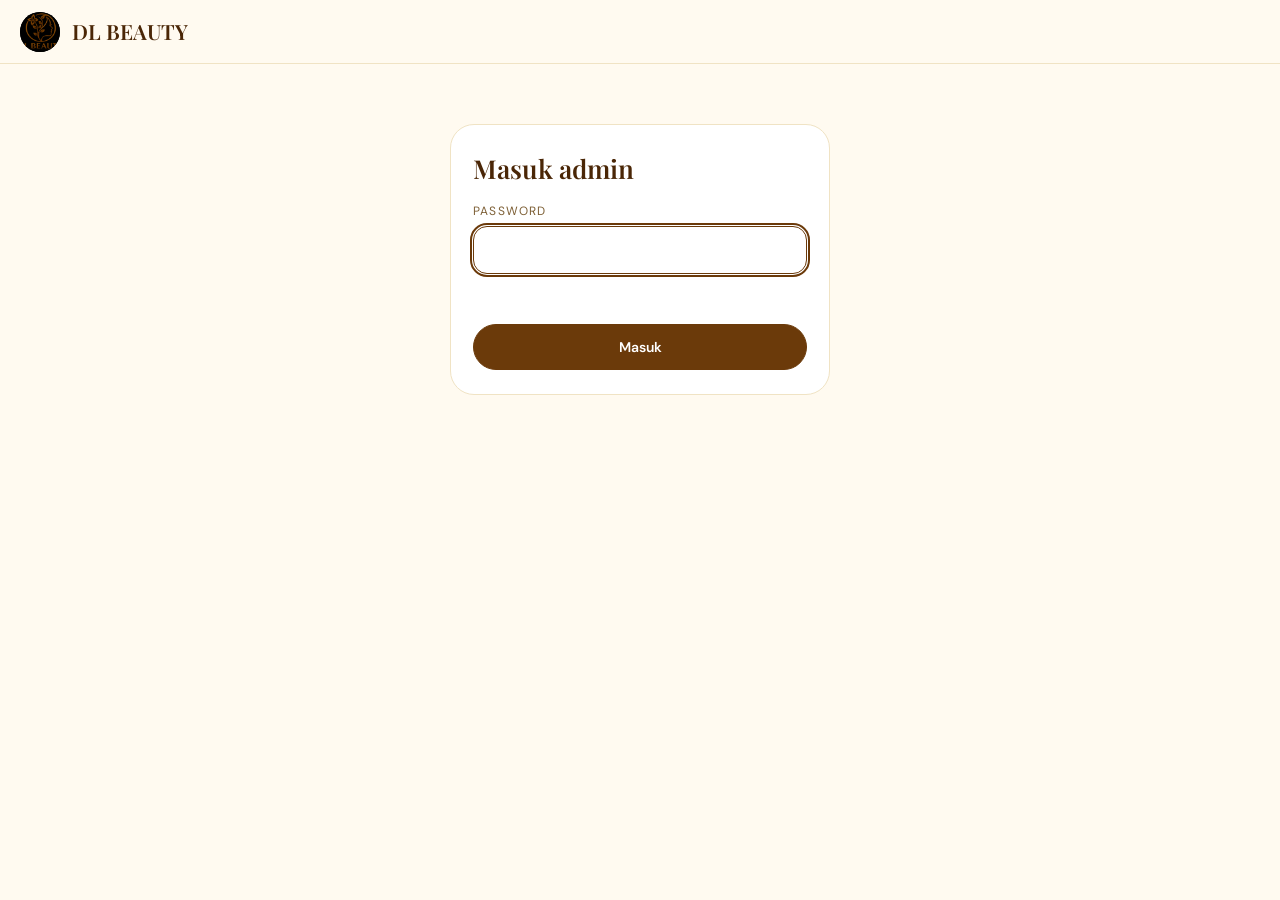
==== admin.html @ f6bf0230 "first commit" ====
<!doctype html>
<html lang="id">
<head>
  <meta charset="utf-8">
  <meta name="viewport" content="width=device-width, initial-scale=1">
  <meta name="theme-color" content="#fffaf0">
  <meta name="robots" content="noindex, nofollow">
  <title>Admin | DL BEAUTY</title>
  <link rel="preconnect" href="https://fonts.googleapis.com">
  <link rel="preconnect" href="https://fonts.gstatic.com" crossorigin>
  <link href="https://fonts.googleapis.com/css2?family=DM+Sans:wght@400;500;600&family=Playfair+Display:wght@500;600&display=swap" rel="stylesheet">
  <link rel="stylesheet" href="css/style.css">
  <link rel="stylesheet" href="css/admin.css">
</head>
<body>
  <header class="topbar">
    <div class="brand">
      <img id="brandLogo" class="brand-logo" src="assets/logo.jpeg" alt="">
      <span id="brandName" class="brand-name">DL BEAUTY</span>
    </div>
    <div class="topbar-actions">
      <button id="soundBtn" class="btn" type="button" aria-pressed="false" hidden>Suara mati</button>
      <button id="logoutBtn" class="btn" type="button" hidden>Keluar</button>
    </div>
  </header>

  <div id="tabsHost"></div>

  <main class="container admin" id="app">
    <p class="state">Memuat…</p>
  </main>

  <dialog id="confirmDialog" class="sheet" aria-labelledby="confirmTitle"></dialog>
  <div id="toast" class="toast" role="status" hidden></div>

  <script type="module" src="js/admin.js"></script>
</body>
</html>
---- css/style.css ----
:root {
  --bg: #fffaf0;
  --surface: #ffffff;
  --ink: #3b2208;
  --muted: #7d5f35;
  --gold: #c8921a;
  --brown: #6b3a0a;
  --brown-deep: #4a2606;
  --line: #f0e3c4;
  --tint: #fdf1d3;
  --radius: 18px;
  --header-h: 64px;
  --tabs-h: 50px;
  --serif: "Playfair Display", Georgia, "Times New Roman", serif;
  --sans: "DM Sans", system-ui, -apple-system, "Segoe UI", sans-serif;
}

*, *::before, *::after { box-sizing: border-box; }
html { scroll-behavior: smooth; -webkit-text-size-adjust: 100%; }
body { margin: 0; background: var(--bg); color: var(--ink); font-family: var(--sans); font-size: 15px; line-height: 1.5; }
img { display: block; max-width: 100%; }
a { color: inherit; }
:focus-visible { outline: 2px solid var(--brown); outline-offset: 2px; }
[hidden] { display: none !important; }

.container { width: 100%; max-width: 1120px; margin: 0 auto; padding: 0 20px; }

/* Header */
.topbar {
  position: sticky; top: 0; z-index: 30; height: var(--header-h);
  display: flex; align-items: center; justify-content: space-between; gap: 12px;
  padding: 0 20px; background: rgba(255, 250, 240, .92); backdrop-filter: blur(8px);
  border-bottom: 1px solid var(--line);
}
.brand { display: flex; align-items: center; gap: 12px; text-decoration: none; min-width: 0; }
.brand-logo { width: 40px; height: 40px; border-radius: 50%; object-fit: cover; object-position: 50% 35%; background: #000; flex: none; }
.brand-name { font-family: var(--serif); font-weight: 600; font-size: 21px; color: var(--brown-deep); white-space: nowrap; overflow: hidden; text-overflow: ellipsis; }

.btn {
  display: inline-flex; align-items: center; justify-content: center; min-height: 40px; padding: 0 18px;
  border-radius: 999px; border: 1.5px solid var(--gold); background: transparent; color: var(--brown);
  font: 600 14px/1 var(--sans); text-decoration: none; cursor: pointer;
}
.btn:hover { background: var(--tint); }
.btn-solid { background: var(--brown); border-color: var(--brown); color: #fff; }
.btn-solid:hover { background: var(--brown-deep); }
.btn[disabled] { opacity: .55; cursor: not-allowed; }

/* Banner */
.hero { padding-top: 20px; padding-bottom: 8px; }
.hero-img { width: 100%; max-width: 820px; margin: 0 auto; border-radius: 22px; }

/* Tabs */
.tabs { position: sticky; top: var(--header-h); z-index: 20; background: var(--bg); border-bottom: 1px solid var(--line); }
.tabs-inner { display: flex; gap: 6px; height: var(--tabs-h); overflow-x: auto; scrollbar-width: none; }
.tabs-inner::-webkit-scrollbar { display: none; }
.tab {
  flex: none; display: inline-flex; align-items: center; padding: 0 12px; border: 0; background: none;
  font: 500 13px/1 var(--sans); letter-spacing: .12em; text-transform: uppercase; color: var(--muted);
  text-decoration: none; border-bottom: 2px solid transparent; cursor: pointer;
}
.tab:hover { color: var(--brown); }
.tab.is-active { color: var(--brown); border-bottom-color: var(--gold); font-weight: 600; }

/* Section */
.section { padding-top: 28px; scroll-margin-top: calc(var(--header-h) + var(--tabs-h)); }
.section-title { margin: 0 0 14px; font-family: var(--serif); font-weight: 500; font-size: 24px; color: var(--brown-deep); }

/* Grid + card */
.grid { display: grid; grid-template-columns: repeat(2, 1fr); gap: 14px; }
@media (min-width: 720px) { .grid { grid-template-columns: repeat(3, 1fr); gap: 16px; } }
@media (min-width: 1000px) { .grid { grid-template-columns: repeat(4, 1fr); } }

.card { display: flex; flex-direction: column; min-width: 0; }
.card-media {
  position: relative; aspect-ratio: 3 / 4; border-radius: var(--radius); overflow: hidden;
  background: linear-gradient(160deg, #fff4d6, #f3d890);
}
.card-media img { width: 100%; height: 100%; object-fit: cover; }
.card-ph { position: absolute; inset: 0; display: grid; place-items: center; font-family: var(--serif); font-size: 34px; color: rgba(107, 58, 10, .45); }
.card.is-sold .card-media img { filter: grayscale(.85); opacity: .7; }
.badge-sold {
  position: absolute; top: 50%; left: 50%; transform: translate(-50%, -50%); padding: 6px 14px; border-radius: 999px;
  background: rgba(255, 255, 255, .92); color: var(--brown-deep); font: 600 11px/1 var(--sans); letter-spacing: .14em;
}
.card-name { margin: 10px 0 2px; font-size: 14px; font-weight: 500; overflow-wrap: anywhere; }
.card-price { margin: 0 0 10px; font-weight: 600; color: var(--brown); }
.card .btn { width: 100%; margin-top: auto; }

.skeleton { aspect-ratio: 3 / 4.6; border-radius: var(--radius); background: linear-gradient(100deg, #f7ecd0 30%, #fff6de 50%, #f7ecd0 70%); background-size: 200% 100%; animation: shimmer 1.4s linear infinite; }
@keyframes shimmer { to { background-position: -200% 0; } }

/* Ulasan */
.rating { display: flex; align-items: center; gap: 14px; margin-bottom: 14px; }
.rating-score { font-family: var(--serif); font-size: 44px; line-height: 1; color: var(--brown); }
.stars { color: var(--brown); letter-spacing: 2px; }
.rating-count { margin: 0; color: var(--muted); font-size: 13px; }
.reviews { display: grid; grid-template-columns: repeat(auto-fill, minmax(240px, 1fr)); gap: 14px; }
.review { padding: 16px 18px; background: var(--surface); border: 1px solid var(--line); border-radius: var(--radius); }
.review-head { display: flex; justify-content: space-between; gap: 8px; font-weight: 600; }
.review-date { margin: 6px 0 0; color: var(--muted); font-size: 13px; }
.review-text { margin: 8px 0 0; overflow-wrap: anywhere; }
.empty { color: var(--muted); }

/* Error */
.state { padding: 48px 0; text-align: center; color: var(--muted); }
.state .btn { margin-top: 12px; }

/* Footer */
.footer { margin-top: 48px; padding-top: 20px; padding-bottom: 40px; border-top: 1px solid var(--line); color: var(--muted); font-size: 13px; }
.footer p { margin: 0; }

/* Toast */
.toast {
  position: fixed; left: 50%; bottom: 24px; transform: translateX(-50%); z-index: 50; max-width: calc(100% - 40px);
  padding: 12px 20px; border-radius: 999px; background: var(--brown-deep); color: #fff; font-size: 14px;
}

@media (max-width: 560px) {
  .brand-name { font-size: 18px; }
  .section-title { font-size: 21px; }
  .btn { padding: 0 14px; }
}
@media (prefers-reduced-motion: reduce) {
  html { scroll-behavior: auto; }
  .skeleton { animation: none; }
}

/* Keranjang */
.topbar-actions { display: flex; align-items: center; gap: 8px; }
.badge { display: inline-grid; place-items: center; min-width: 20px; height: 20px; margin-left: 8px; padding: 0 6px; border-radius: 999px; background: var(--brown); color: #fff; font-size: 12px; font-weight: 600; }
.btn-block { width: 100%; margin-top: 10px; min-height: 46px; }
.btn-solid .badge { background: #fff; color: var(--brown); }

body:has(dialog[open]) { overflow: hidden; }
.sheet { border: 0; padding: 0; margin: auto; width: min(520px, calc(100% - 32px)); max-height: 92dvh; border-radius: 24px; background: var(--surface); color: var(--ink); box-shadow: 0 24px 60px rgba(59, 34, 8, .28); overflow: hidden; }
.sheet::backdrop { background: rgba(59, 34, 8, .5); }
.sheet-inner { max-height: 92dvh; overflow-y: auto; padding: 22px 20px 24px; overscroll-behavior: contain; }
@media (max-width: 640px) {
  .sheet { margin: auto 0 0; width: 100%; max-width: 100%; border-radius: 24px 24px 0 0; }
}
.sheet-head { display: flex; align-items: flex-start; justify-content: space-between; gap: 12px; margin-bottom: 8px; }
.sheet-title { margin: 0; font-family: var(--serif); font-weight: 600; font-size: 26px; color: var(--brown-deep); }
.icon-btn { flex: none; width: 40px; height: 40px; border: 0; border-radius: 50%; background: var(--tint); color: var(--brown); font-size: 24px; line-height: 1; cursor: pointer; }
.icon-btn:hover { background: var(--line); }

.cart-row { display: flex; align-items: center; justify-content: space-between; gap: 12px; padding: 12px 0; border-bottom: 1px solid var(--line); }
.cart-info { min-width: 0; }
.cart-name { margin: 0; font-weight: 500; overflow-wrap: anywhere; }
.cart-price { margin: 2px 0 0; color: var(--muted); font-size: 13px; }
.stepper { flex: none; display: inline-flex; align-items: center; border: 1.5px solid var(--gold); border-radius: 999px; }
.stepper button { width: 40px; height: 40px; border: 0; background: none; color: var(--brown); font-size: 20px; cursor: pointer; border-radius: 50%; }
.stepper button:disabled { opacity: .35; cursor: not-allowed; }
.stepper span { min-width: 24px; text-align: center; font-weight: 600; }

.checkout { margin-top: 18px; }
.fieldset { border: 0; margin: 0 0 6px; padding: 0; }
.label { display: block; margin: 14px 0 6px; padding: 0; font-size: 12px; letter-spacing: .1em; text-transform: uppercase; color: var(--muted); }
.opt { display: flex; gap: 12px; align-items: flex-start; margin-bottom: 8px; padding: 12px 14px; border: 1.5px solid var(--line); border-radius: 16px; cursor: pointer; }
.opt.is-on { border-color: var(--brown); background: var(--tint); }
.opt input { margin: 3px 0 0; accent-color: var(--brown); width: 18px; height: 18px; flex: none; }
.opt-body { display: flex; flex-direction: column; min-width: 0; }
.opt-title { font-weight: 600; }
.opt-desc { color: var(--muted); font-size: 13px; overflow-wrap: anywhere; }
.input { width: 100%; padding: 12px 14px; border: 1.5px solid var(--line); border-radius: 14px; background: #fff; color: var(--ink); font: 400 16px/1.4 var(--sans); }
.input::placeholder { color: #b9a37a; }
.input:focus-visible { border-color: var(--brown); outline: 2px solid var(--brown); outline-offset: 1px; }
textarea.input { resize: vertical; min-height: 84px; }
.hp { position: absolute; left: -9999px; width: 1px; height: 1px; opacity: 0; }
.total { display: flex; align-items: baseline; justify-content: space-between; margin: 20px 0 12px; font-weight: 600; }
.total-val { font-size: 20px; color: var(--brown); }
.form-error { min-height: 20px; margin: 0 0 10px; color: #a02323; font-size: 14px; }
.muted { color: var(--muted); font-size: 14px; }
.success-id { margin: 0 0 12px; font-family: var(--serif); font-size: 20px; color: var(--brown); }
.summary { padding: 4px 16px 0; background: var(--tint); border-radius: 16px; margin-bottom: 14px; }
.summary-row { display: flex; justify-content: space-between; gap: 12px; padding: 10px 0; border-bottom: 1px solid var(--line); }
.summary-row:last-of-type { border-bottom: 0; }
.summary .total { margin: 6px 0 12px; }

@media (max-width: 560px) {
  .topbar { padding: 0 14px; gap: 8px; }
  .topbar-actions { gap: 6px; }
  .topbar .btn { padding: 0 12px; font-size: 13px; }
  .badge { margin-left: 6px; }
}
.btn { white-space: nowrap; }
@media (max-width: 560px) { .hide-sm { display: none; } }
@media (max-width: 420px) {
  .brand { gap: 8px; }
  .brand-logo { width: 34px; height: 34px; }
  .brand-name { font-size: 16px; }
  .topbar .btn { padding: 0 10px; min-height: 38px; }
}

/* Halaman status pesanan */
.page-narrow { max-width: 600px; padding-bottom: 40px; }
.page-title { margin: 24px 0 4px; font-family: var(--serif); font-weight: 600; font-size: 28px; color: var(--brown-deep); }
.skeleton-page { aspect-ratio: auto; height: 420px; margin-top: 24px; }
.page-narrow .success-id { margin: 0 0 18px; }
.page-narrow .btn-block { display: flex; margin-top: 14px; }

.steps { display: grid; grid-template-columns: repeat(4, 1fr); margin: 0 0 18px; padding: 0; list-style: none; }
.step { position: relative; display: flex; flex-direction: column; align-items: center; gap: 4px; padding: 0 2px; text-align: center; color: var(--muted); }
.step::before { content: ""; position: absolute; top: 15px; right: 50%; width: 100%; height: 2px; background: var(--line); }
.step:first-child::before { display: none; }
.step.is-done::before, .step.is-now::before { background: var(--gold); }
.step-dot { position: relative; z-index: 1; display: grid; place-items: center; width: 32px; height: 32px; border-radius: 50%; border: 2px solid var(--line); background: var(--bg); font-size: 14px; font-weight: 600; }
.step.is-done .step-dot { background: var(--gold); border-color: var(--gold); color: #fff; }
.step.is-now .step-dot { border-color: var(--brown); background: var(--brown); color: #fff; }
.step.is-now, .step.is-done { color: var(--brown-deep); }
.step-label { font-size: 11px; font-weight: 600; letter-spacing: .04em; text-transform: uppercase; overflow-wrap: anywhere; }
.step-sub { margin-top: -3px; font-size: 11px; color: var(--muted); }
.steps.is-cancelled .step-dot { border-color: var(--line); background: var(--bg); color: var(--muted); }

.panel { margin-bottom: 14px; padding: 18px; background: var(--surface); border: 1px solid var(--line); border-radius: var(--radius); }
.panel-title { margin: 0 0 10px; font-family: var(--serif); font-weight: 600; font-size: 19px; color: var(--brown-deep); }
.panel-cancel { border-color: #e4b4b4; background: #fff5f5; }
.status-text { margin: 0; font-weight: 500; }
.panel .muted { margin: 8px 0 0; }

.qris { text-align: center; }
.qris-img { width: min(100%, 300px); margin: 6px auto 0; border-radius: 14px; background: #fff; }
.qris-amount { margin: 14px 0 0; font-family: var(--serif); font-weight: 600; font-size: 34px; line-height: 1.1; color: var(--brown); }

.kv { margin: 0; }
.kv-row { display: flex; justify-content: space-between; gap: 16px; padding: 8px 0; border-bottom: 1px solid var(--line); }
.kv-row:last-child { border-bottom: 0; }
.kv dt { flex: none; color: var(--muted); font-size: 13px; }
.kv dd { margin: 0; min-width: 0; text-align: right; font-weight: 500; overflow-wrap: anywhere; white-space: pre-line; }
.summary-flat { padding: 0; background: none; border-radius: 0; margin-bottom: 0; }

.sr { position: absolute; width: 1px; height: 1px; margin: -1px; padding: 0; overflow: hidden; clip: rect(0 0 0 0); white-space: nowrap; border: 0; }
.star-input { display: flex; gap: 4px; }
.star-opt { position: relative; }
.star-opt label { display: grid; place-items: center; width: 44px; height: 44px; border-radius: 50%; font-size: 30px; line-height: 1; color: var(--line); cursor: pointer; }
.star-opt label.is-on { color: var(--gold); }
.star-opt input:focus-visible + label { outline: 2px solid var(--brown); outline-offset: 1px; }
.review-form { margin-top: 0; }
.step-label { overflow-wrap: normal; word-break: normal; }
.summary-row span:last-child { white-space: nowrap; }
@media (max-width: 400px) {
  .step { padding: 0; }
  .step-label { font-size: 10px; letter-spacing: .02em; }
  .page-title { font-size: 25px; }
}
---- css/admin.css ----
/* Halaman admin. Memakai token warna dan komponen dari style.css. */

.admin { padding-top: 20px; padding-bottom: 48px; }
.page-title { margin: 0 0 4px; font-family: var(--serif); font-weight: 600; font-size: 28px; color: var(--brown-deep); }

/* Login */
.login-card { max-width: 380px; margin: 40px auto 0; padding: 24px 22px; background: var(--surface); border: 1px solid var(--line); border-radius: 24px; }
.login-title { margin-bottom: 8px; font-size: 26px; }
.login-card .form-error { margin-top: 10px; }

/* Tab: tombol, bukan tautan */
.tab { font-family: var(--sans); }
.tab .badge { margin-left: 8px; letter-spacing: 0; }

/* Kartu statistik */
.stats { display: grid; grid-template-columns: repeat(2, 1fr); gap: 10px; margin-bottom: 14px; }
@media (min-width: 720px) { .stats { grid-template-columns: repeat(4, 1fr); gap: 14px; } }
.stat { display: flex; flex-direction: column; gap: 4px; min-width: 0; padding: 14px 16px; background: var(--surface); border: 1px solid var(--line); border-radius: var(--radius); }
.stat-label { font-size: 12px; letter-spacing: .06em; text-transform: uppercase; color: var(--muted); }
.stat-val { font-family: var(--serif); font-weight: 600; font-size: 24px; line-height: 1.15; color: var(--brown); overflow-wrap: anywhere; }
.updated { margin: 0 0 12px; font-size: 12px; }

/* Papan pesanan */
.board { display: grid; grid-template-columns: 1fr; gap: 22px; align-items: start; }
@media (min-width: 900px) { .board { grid-template-columns: repeat(3, 1fr); gap: 16px; } }
.col { min-width: 0; }
.col-head { display: flex; align-items: center; justify-content: space-between; margin: 0 0 10px; font-family: var(--serif); font-weight: 600; font-size: 19px; color: var(--brown-deep); }
.col-count { display: inline-grid; place-items: center; min-width: 26px; height: 26px; padding: 0 8px; border-radius: 999px; background: var(--tint); color: var(--brown); font: 600 13px/1 var(--sans); }
.col .empty { padding: 18px 14px; border: 1.5px dashed var(--line); border-radius: var(--radius); text-align: center; }
.col .btn-block { margin-bottom: 0; }

.ocard { margin-bottom: 10px; padding: 14px 16px; background: var(--surface); border: 1px solid var(--line); border-radius: var(--radius); }
.ocard-head { display: flex; justify-content: space-between; gap: 10px; }
.ocard-head strong { min-width: 0; overflow-wrap: anywhere; }
.ocard-time { flex: none; color: var(--muted); font-size: 13px; }
.ocard-tags { display: flex; flex-wrap: wrap; gap: 6px; margin: 8px 0; }
.ocard-items { margin: 0; padding: 0; list-style: none; }
.ocard-items li { padding: 2px 0; overflow-wrap: anywhere; }
.ocard-total { margin: 8px 0 0; font-weight: 600; color: var(--brown); }
.ocard-line { margin: 8px 0 0; font-size: 14px; overflow-wrap: anywhere; white-space: pre-line; }
.ocard-key { display: block; font-size: 11px; letter-spacing: .1em; text-transform: uppercase; color: var(--muted); }
.ocard-hint { margin: 8px 0 0; color: var(--muted); font-size: 13px; }
.ocard-actions { display: flex; flex-wrap: wrap; gap: 8px; margin-top: 12px; }

.btn-sm { min-height: 40px; padding: 0 14px; font-size: 13px; }
.btn-danger { border-color: #c47a7a; color: #a02323; }
.btn-danger:hover { background: #fff0f0; }
.btn-danger-solid { background: #a02323; border-color: #a02323; }
.btn-danger-solid:hover { background: #7d1a1a; }
.confirm-actions { display: flex; justify-content: flex-end; gap: 10px; margin-top: 18px; }

/* Lencana status */
.tag { display: inline-flex; align-items: center; padding: 3px 10px; border-radius: 999px; background: var(--tint); color: var(--brown); font-size: 12px; font-weight: 600; white-space: nowrap; }
.tag-pembayaran, .tag-dipesan { background: #fff1cf; color: #7a5200; }
.tag-dikemas { background: #e6efe2; color: #2f5a1f; }
.tag-dikirim { background: #dcebdc; color: #1f5a2a; }
.tag-dibatalkan { background: #f9e2e2; color: #8c2020; }

/* Transaksi */
.seg { display: flex; flex-wrap: wrap; gap: 8px; margin-bottom: 14px; }
.seg-btn { min-height: 40px; padding: 0 16px; border: 1.5px solid var(--line); border-radius: 999px; background: var(--surface); color: var(--muted); font: 600 13px/1 var(--sans); cursor: pointer; }
.seg-btn:hover { border-color: var(--gold); color: var(--brown); }
.seg-btn.is-on { border-color: var(--brown); background: var(--brown); color: #fff; }

.recap { display: grid; grid-template-columns: 1fr; gap: 14px; margin-bottom: 14px; }
@media (min-width: 720px) { .recap { grid-template-columns: 1fr 1fr; } }
.tbl { width: 100%; margin-bottom: 14px; border-collapse: collapse; background: var(--surface); border: 1px solid var(--line); border-radius: var(--radius); overflow: hidden; font-size: 14px; }
.recap .tbl { margin-bottom: 0; }
.tbl caption { padding: 0 2px 8px; text-align: left; font-family: var(--serif); font-weight: 600; font-size: 17px; color: var(--brown-deep); caption-side: top; }
.tbl th, .tbl td { padding: 10px 12px; border-top: 1px solid var(--line); text-align: left; font-weight: 400; overflow-wrap: anywhere; }
.tbl thead th { border-top: 0; background: var(--tint); color: var(--muted); font-size: 11px; letter-spacing: .08em; text-transform: uppercase; font-weight: 600; }
.tbl tbody th { font-weight: 500; }
.tbl .num { text-align: right; white-space: nowrap; }

.day { margin-top: 18px; }
.day-head { display: flex; flex-wrap: wrap; justify-content: space-between; gap: 4px 12px; margin: 0 0 8px; font-family: var(--serif); font-weight: 600; font-size: 18px; color: var(--brown-deep); }
.day-sum { font: 500 13px/1.6 var(--sans); color: var(--muted); }
.trow { display: grid; grid-template-columns: 1fr auto; gap: 2px 10px; align-items: center; padding: 10px 14px; margin-bottom: 6px; background: var(--surface); border: 1px solid var(--line); border-radius: 14px; }
.trow-main { grid-column: 1; font-weight: 500; overflow-wrap: anywhere; }
.trow-meta { grid-column: 1; color: var(--muted); font-size: 13px; }
.trow .tag { grid-column: 2; grid-row: 1; justify-self: end; }
.trow-total { grid-column: 2; grid-row: 2; justify-self: end; font-weight: 600; color: var(--brown); }
.plain { margin: 0; padding: 0; list-style: none; color: var(--muted); }
.plain li { padding: 4px 0; }

@media (max-width: 420px) {
  .stat-val { font-size: 20px; }
  .page-title { font-size: 25px; }
}
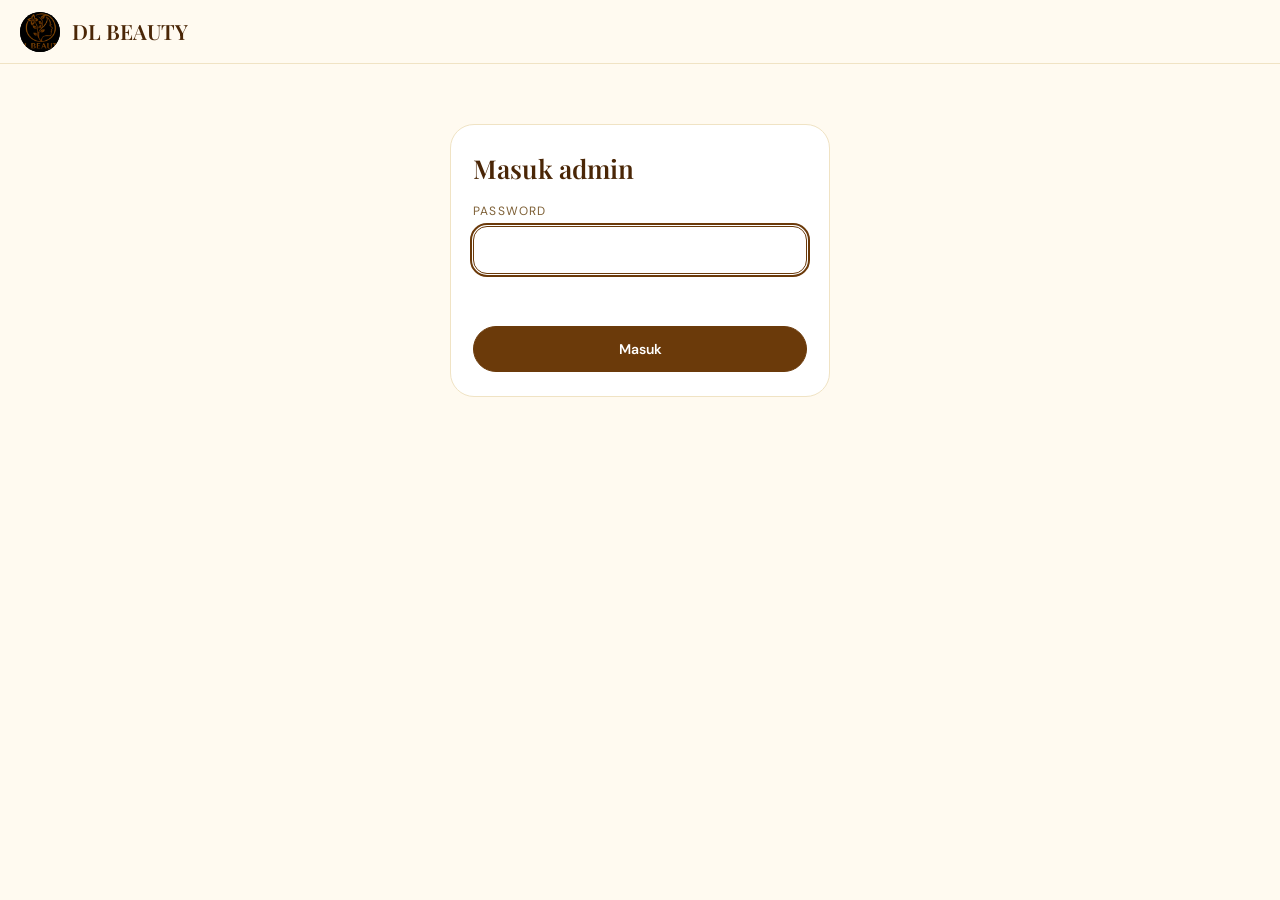
==== commit 4f71233f: "tahap6" ====
--- a/admin.html
+++ b/admin.html
@@ -30,6 +30,7 @@
     <p class="state">Memuat…</p>
   </main>
 
+  <dialog id="formDialog" class="sheet" aria-labelledby="formTitle"></dialog>
   <dialog id="confirmDialog" class="sheet" aria-labelledby="confirmTitle"></dialog>
   <div id="toast" class="toast" role="status" hidden></div>
 
--- a/css/admin.css
+++ b/css/admin.css
@@ -87,3 +87,56 @@
   .stat-val { font-size: 20px; }
   .page-title { font-size: 25px; }
 }
+
+/* ---------- Tahap 6: Produk, Kategori, Tampilan ---------- */
+.tabs .tab { letter-spacing: .08em; padding: 0 11px; }
+.toolbar { display: flex; flex-wrap: wrap; align-items: center; justify-content: space-between; gap: 8px 12px; margin-bottom: 4px; }
+.toolbar .section-title { margin: 0; }
+.field-hint { margin: 6px 0 0; font-size: 13px; }
+.admin .section-title { margin-bottom: 10px; }
+
+.plist { display: grid; grid-template-columns: 1fr; gap: 10px; margin-top: 12px; }
+@media (min-width: 900px) { .plist { grid-template-columns: 1fr 1fr; gap: 14px; } }
+.pcard { display: flex; gap: 14px; min-width: 0; padding: 12px; background: var(--surface); border: 1px solid var(--line); border-radius: var(--radius); }
+.pcard.is-sold .pthumb img { filter: grayscale(.85); opacity: .7; }
+.pthumb { position: relative; flex: none; width: 84px; aspect-ratio: 3 / 4; border-radius: 12px; overflow: hidden; background: linear-gradient(160deg, #fff4d6, #f3d890); }
+.pthumb img { width: 100%; height: 100%; object-fit: cover; }
+.pthumb .card-ph { font-size: 24px; }
+.pthumb-lg { width: 120px; }
+.pbody { display: flex; flex-direction: column; gap: 2px; min-width: 0; flex: 1; }
+.pname { overflow-wrap: anywhere; }
+.pprice { font-weight: 600; color: var(--brown); }
+.pbody .ocard-tags { margin: 6px 0 0; }
+.pbody .ocard-actions { margin-top: 10px; }
+
+.foto-row { display: flex; gap: 14px; align-items: flex-start; }
+.foto-side { min-width: 0; flex: 1; }
+.check { display: flex; align-items: center; gap: 10px; margin: 16px 0 6px; cursor: pointer; }
+.check input { width: 20px; height: 20px; accent-color: var(--brown); flex: none; }
+select.input { appearance: auto; }
+
+.klist { margin: 12px 0 0; padding: 0; list-style: none; }
+.krow { display: flex; align-items: center; justify-content: space-between; gap: 10px; margin-bottom: 8px; padding: 10px 12px 10px 16px; background: var(--surface); border: 1px solid var(--line); border-radius: 14px; }
+.krow-main { display: flex; flex-direction: column; min-width: 0; }
+.krow-main strong { overflow-wrap: anywhere; }
+.krow-actions { display: flex; flex: none; gap: 6px; }
+.icon-sq { width: 40px; padding: 0; font-size: 17px; }
+.kform { margin-top: 18px; }
+.krow-add { display: flex; gap: 8px; }
+.krow-add .input { flex: 1; min-width: 0; }
+.krow-add .btn { flex: none; min-height: 48px; }
+
+.tstrip { display: flex; flex-direction: column; gap: 2px; }
+.tstrip .brand { pointer-events: none; }
+.imgblock { margin-top: 14px; }
+.imgblock .panel-title { margin-bottom: 8px; }
+.imgprev { display: grid; place-items: center; min-height: 80px; overflow: hidden; border: 1.5px dashed var(--line); border-radius: 14px; background: var(--bg); }
+.imgprev img { max-width: 100%; }
+.imgprev-logo img { width: 96px; height: 96px; margin: 10px; border-radius: 50%; object-fit: cover; background: #000; }
+.imgprev-banner img { width: 100%; }
+.imgprev-qris img { width: min(100%, 220px); margin: 10px; background: #fff; }
+.imgblock .ocard-actions { margin-top: 10px; }
+.admin .form-error { margin-top: 12px; }
+
+/* Tombol Simpan/Batal di dialog produk selalu terlihat, walau formulir panjang di HP */
+#formDialog .confirm-actions { position: sticky; bottom: -24px; margin: 18px -20px -24px; padding: 12px 20px 16px; background: var(--surface); border-top: 1px solid var(--line); }
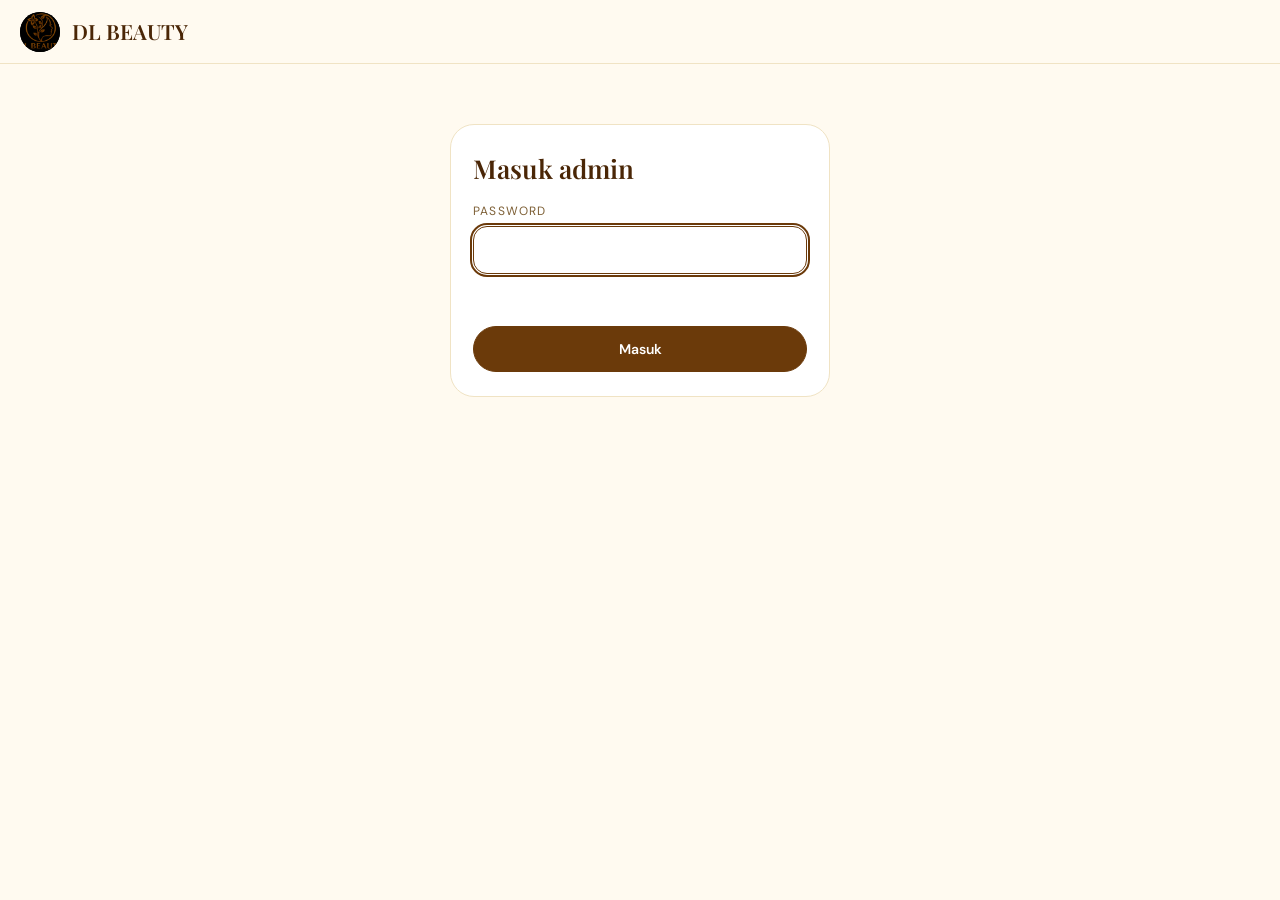
==== commit 4ee323b8: "optimalisasi" ====
--- a/admin.html
+++ b/admin.html
@@ -27,7 +27,8 @@
   <div id="tabsHost"></div>
 
   <main class="container admin" id="app">
-    <p class="state">Memuat…</p>
+    <span class="sr">Memuat…</span>
+    <div class="stats" aria-hidden="true"><div class="stat"><span class="sk sk-bar sk-statlabel sk-w60"></span><span class="sk sk-bar sk-statval sk-w50"></span></div><div class="stat"><span class="sk sk-bar sk-statlabel sk-w60"></span><span class="sk sk-bar sk-statval sk-w50"></span></div><div class="stat"><span class="sk sk-bar sk-statlabel sk-w60"></span><span class="sk sk-bar sk-statval sk-w50"></span></div><div class="stat"><span class="sk sk-bar sk-statlabel sk-w60"></span><span class="sk sk-bar sk-statval sk-w50"></span></div></div>
   </main>
 
   <dialog id="formDialog" class="sheet" aria-labelledby="formTitle"></dialog>
--- a/css/style.css
+++ b/css/style.css
@@ -9,6 +9,10 @@
   --line: #f0e3c4;
   --tint: #fdf1d3;
   --radius: 18px;
+  --ease: cubic-bezier(.22, 1, .36, 1);
+  --dur-1: .15s;
+  --dur-2: .3s;
+  --dur-3: .5s;
   --header-h: 64px;
   --tabs-h: 50px;
   --serif: "Playfair Display", Georgia, "Times New Roman", serif;
@@ -87,7 +91,6 @@
 .card-price { margin: 0 0 10px; font-weight: 600; color: var(--brown); }
 .card .btn { width: 100%; margin-top: auto; }
 
-.skeleton { aspect-ratio: 3 / 4.6; border-radius: var(--radius); background: linear-gradient(100deg, #f7ecd0 30%, #fff6de 50%, #f7ecd0 70%); background-size: 200% 100%; animation: shimmer 1.4s linear infinite; }
 @keyframes shimmer { to { background-position: -200% 0; } }
 
 /* Ulasan */
@@ -114,7 +117,10 @@
 .toast {
   position: fixed; left: 50%; bottom: 24px; transform: translateX(-50%); z-index: 50; max-width: calc(100% - 40px);
   padding: 12px 20px; border-radius: 999px; background: var(--brown-deep); color: #fff; font-size: 14px;
-}
+  opacity: 0; transform: translateX(-50%) translateY(8px); pointer-events: none;
+  transition: opacity var(--dur-2) var(--ease), transform var(--dur-2) var(--ease);
+}
+.toast.is-show { opacity: 1; transform: translateX(-50%); }
 
 @media (max-width: 560px) {
   .brand-name { font-size: 18px; }
@@ -123,7 +129,6 @@
 }
 @media (prefers-reduced-motion: reduce) {
   html { scroll-behavior: auto; }
-  .skeleton { animation: none; }
 }
 
 /* Keranjang */
@@ -195,7 +200,6 @@
 /* Halaman status pesanan */
 .page-narrow { max-width: 600px; padding-bottom: 40px; }
 .page-title { margin: 24px 0 4px; font-family: var(--serif); font-weight: 600; font-size: 28px; color: var(--brown-deep); }
-.skeleton-page { aspect-ratio: auto; height: 420px; margin-top: 24px; }
 .page-narrow .success-id { margin: 0 0 18px; }
 .page-narrow .btn-block { display: flex; margin-top: 14px; }
 
@@ -243,3 +247,151 @@
   .step-label { font-size: 10px; letter-spacing: .02em; }
   .page-title { font-size: 25px; }
 }
+
+/* Tombol WhatsApp melayang (halaman publik) */
+.wa-float {
+  position: fixed; z-index: 25; right: 16px; bottom: calc(16px + env(safe-area-inset-bottom, 0px));
+  display: inline-flex; align-items: center; justify-content: center; gap: 10px;
+  min-width: 56px; height: 56px; padding: 0 16px; border-radius: 999px;
+  background: var(--brown-deep); color: #fff; text-decoration: none;
+  font: 600 14px/1 var(--sans); box-shadow: 0 8px 24px rgba(59, 34, 8, .32);
+  transition: transform .15s ease, background-color .15s ease;
+}
+.wa-float:hover { background: var(--brown); transform: translateY(-2px); }
+.wa-float:focus-visible { outline: 3px solid var(--gold); outline-offset: 3px; }
+.wa-float-icon { flex: none; color: var(--tint); }
+.wa-float-label { display: none; }
+@media (min-width: 560px) { .wa-float-label { display: inline; } }
+body:has(.wa-float:not([hidden])) .footer { padding-bottom: 96px; }
+@media (prefers-reduced-motion: reduce) { .wa-float { transition: none; } .wa-float:hover { transform: none; } }
+
+/* Tombol Suara dan Musik (header publik) */
+.btn-icon { gap: 8px; padding: 0 14px; }
+.btn-icon svg { flex: none; width: 18px; height: 18px; }
+.btn-icon .ic-on { display: none; }
+.btn-icon[aria-pressed="true"] .ic-on { display: inline; }
+.btn-icon[aria-pressed="true"] .ic-off { display: none; }
+.btn-icon[aria-pressed="true"] { background: var(--brown); border-color: var(--brown); color: #fff; }
+.btn-icon[aria-pressed="true"]:hover { background: var(--brown-deep); }
+@media (max-width: 560px) {
+  .topbar .btn-icon { width: 38px; min-height: 38px; padding: 0; }
+  /* Tombol WhatsApp melayang sudah ada di pojok, jadi "Chat" di header dilepas di layar sempit. */
+  .topbar #chatAdmin { display: none; }
+}
+
+/* UX-2: tombol dan respons sentuh */
+.btn { transition: background-color var(--dur-1) var(--ease), border-color var(--dur-1) var(--ease), color var(--dur-1) var(--ease), box-shadow var(--dur-2) var(--ease), transform var(--dur-1) var(--ease); }
+@media (hover: hover) {
+  .btn:hover:not(:disabled) { transform: translateY(-1px); box-shadow: 0 6px 16px rgba(59, 34, 8, .16); }
+}
+.btn:active:not(:disabled) { transform: scale(.97); box-shadow: none; }
+
+.btn.is-loading:disabled { opacity: .85; cursor: progress; }
+.btn.is-loading::before { content: ""; flex: none; width: 14px; height: 14px; margin-right: 8px; border: 2px solid currentColor; border-right-color: transparent; border-radius: 50%; animation: spin .7s linear infinite; }
+@keyframes spin { to { transform: rotate(360deg); } }
+/* Spinner penanda proses, bukan hiasan: tetap berputar (lebih pelan) walau reduced motion. */
+@media (prefers-reduced-motion: reduce) {
+  .btn.is-loading::before { animation-duration: 1.4s !important; animation-iteration-count: infinite !important; }
+}
+
+.btn.is-added, .btn.is-added:hover { background: var(--brown); border-color: var(--brown); color: #fff; }
+
+.icon-btn { transition: background-color var(--dur-1) var(--ease), transform var(--dur-1) var(--ease); }
+.icon-btn:active { transform: scale(.9); }
+.stepper button { transition: background-color var(--dur-1) var(--ease), transform var(--dur-1) var(--ease); }
+@media (hover: hover) { .stepper button:hover:not(:disabled) { background: var(--tint); } }
+.stepper button:active:not(:disabled) { transform: scale(.88); }
+.stepper span.is-pop { animation: pop .3s var(--ease); }
+.seg-btn { transition: background-color var(--dur-1) var(--ease), border-color var(--dur-1) var(--ease), color var(--dur-1) var(--ease), transform var(--dur-1) var(--ease); }
+.seg-btn:active { transform: scale(.96); }
+.tab { transition: color var(--dur-2) var(--ease), border-color var(--dur-2) var(--ease); }
+.opt { transition: border-color var(--dur-1) var(--ease), background-color var(--dur-1) var(--ease); }
+.input { transition: border-color var(--dur-1) var(--ease); }
+.star-opt label { transition: color var(--dur-1) var(--ease), transform var(--dur-1) var(--ease); }
+.star-opt label:active { transform: scale(.85); }
+.star-opt label.is-on { animation: pop .3s var(--ease); }
+.badge.is-bump { animation: bump .4s var(--ease); }
+@keyframes pop { 40% { transform: scale(1.3); } }
+@keyframes bump { 40% { transform: scale(1.35); } }
+
+/* Toast dengan tombol aksi */
+.toast.has-action { display: flex; align-items: center; gap: 12px; padding-right: 10px; }
+.toast.has-action.is-show { pointer-events: auto; }
+.toast-action { flex: none; min-height: 40px; padding: 0 8px; border: 0; background: none; color: #f3d890; font: 600 14px/1 var(--sans); text-decoration: underline; text-underline-offset: 3px; cursor: pointer; }
+
+/* UX-3: progress bar */
+.top-progress { position: fixed; inset: 0 0 auto 0; z-index: 60; width: auto; height: 3px; margin: 0; padding: 0; border: 0; overflow: hidden; background: transparent; pointer-events: none; opacity: 0; transition: opacity var(--dur-2) var(--ease); }
+.top-progress.is-active { opacity: 1; }
+.top-progress-bar { height: 100%; background: linear-gradient(90deg, var(--gold), var(--brown)); transform-origin: 0 50%; transform: scaleX(0); transition: transform .25s ease-out; }
+.top-progress.is-error .top-progress-bar { background: #a02323; }
+
+.stepbar { margin-top: 14px; }
+.stepbar-track { height: 6px; border-radius: 999px; background: var(--line); overflow: hidden; }
+.stepbar-fill { width: 0; height: 100%; border-radius: inherit; background: var(--gold); transition: width var(--dur-2) var(--ease); }
+.stepbar-text { margin: 6px 0 0; color: var(--muted); font-size: 13px; }
+
+/* Reduced motion global: semua animasi dan transisi diperpendek untuk pengguna yang memintanya. */
+@media (prefers-reduced-motion: reduce) {
+  *, *::before, *::after { animation-duration: .01ms !important; animation-iteration-count: 1 !important; transition-duration: .01ms !important; scroll-behavior: auto !important; }
+}
+
+/* UX-4: skeleton screen. Ukuran mengikuti konten asli supaya tidak ada layout shift. */
+.sk, .card-media.is-loading, .pthumb.is-loading {
+  background: linear-gradient(100deg, #f7ecd0 30%, #fff6de 50%, #f7ecd0 70%);
+  background-size: 200% 100%;
+  animation: shimmer 1.4s linear infinite;
+}
+@media (prefers-reduced-motion: reduce) { .sk, .card-media.is-loading, .pthumb.is-loading { animation: none; } }
+
+.sk-bar { display: block; max-width: 100%; border-radius: 8px; }
+.sk-line { height: 14px; margin: 4px 0; }                      /* baris teks 15px, tinggi ~22px */
+.sk-sm { height: 12px; margin: 3px 0; }
+.sk-title { width: 160px; height: 22px; margin: 7px 0 21px; }  /* h2 .section-title: 36px + 14px */
+.admin .sk-title { margin-bottom: 17px; }                      /* admin: 36px + 10px */
+.sk-subtitle { width: 40%; height: 18px; margin: 30px 0 6px; }
+.sk-label { width: 90px; height: 12px; margin: 17px 0 9px; }   /* .label: 18px + 14px + 6px */
+.sk-input { height: 49px; border-radius: 14px; }
+.sk-pill { height: 24px; border-radius: 999px; }
+.sk-btn { width: 132px; height: 40px; border-radius: 999px; }
+.sk-btn-m { width: 84px; }
+.sk-btn-s { width: 72px; }
+.sk-sq { width: 40px; }
+.sk-tag { width: 64px; }
+.sk-total { width: 80px; }
+.sk-statlabel { height: 12px; margin: 3px 0; }                 /* .stat-label: 18px */
+.sk-statval { height: 22px; margin: 3px 0; }                   /* .stat-val: 27,6px */
+.sk-stars { height: 16px; margin: 8px 0 6px; }
+.sk-dayhead { width: 45%; height: 18px; margin: 4.5px 0 12.5px; }
+.sk-colhead { width: 50%; height: 18px; }
+.sk-count { width: 26px; height: 26px; border-radius: 999px; }
+.sk-krow-main { flex: 1; }
+.trow .sk-tag, .trow .sk-total { grid-column: 2; justify-self: end; }
+.trow .sk-tag { grid-row: 1; }
+.trow .sk-total { grid-row: 2; }
+.updated { min-height: 18px; }
+@media (max-width: 420px) { .sk-statval { height: 17px; } }
+
+/* Publik: kartu, pill tab, ulasan */
+.card .sk-btn { width: 100%; margin-top: auto; }
+.sk-name { height: 14px; margin: 13.5px 0 5.5px; }             /* .card-name: 10 + 21 + 2 */
+.sk-price { height: 15px; margin: 3.75px 0 13.75px; }          /* .card-price: 22,5 + 10 */
+.sk-tabpill { flex: none; align-self: center; height: 28px; border-radius: 999px; }
+.sk-tabpill:nth-child(1) { width: 84px; }
+.sk-tabpill:nth-child(2) { width: 72px; }
+.sk-tabpill:nth-child(3) { width: 100px; }
+.sk-tabpill:nth-child(4) { width: 80px; }
+.sk-score { width: 56px; height: 44px; }
+.sk-rtext { width: 130px; }
+
+/* Halaman pesanan */
+.sk-pagetitle { width: 60%; height: 26px; margin: 32px 0 12px; }  /* h1: 24 + 42 + 4 */
+.sk-pageid { width: 40%; height: 18px; margin: 6px 0 24px; }
+.sk-dot { position: relative; z-index: 1; width: 32px; height: 32px; border-radius: 50%; }
+.sk-steplabel { width: 60%; height: 11px; margin: 2.75px 0; }
+.sk-ptitle { width: 50%; height: 18px; margin: 5px 0 15px; }
+
+/* Gambar yang belum selesai dimuat */
+.card-media.is-loading img, .pthumb.is-loading img { opacity: 0; }
+
+.sk-w30 { width: 30%; } .sk-w40 { width: 40%; } .sk-w50 { width: 50%; }
+.sk-w60 { width: 60%; } .sk-w80 { width: 80%; } .sk-w100 { width: 100%; }
--- a/css/admin.css
+++ b/css/admin.css
@@ -140,3 +140,25 @@
 
 /* Tombol Simpan/Batal di dialog produk selalu terlihat, walau formulir panjang di HP */
 #formDialog .confirm-actions { position: sticky; bottom: -24px; margin: 18px -20px -24px; padding: 12px 20px 16px; background: var(--surface); border-top: 1px solid var(--line); }
+
+/* Tahap 7: keuangan dan ulasan */
+.tag-masuk { background: #dcebdc; color: #1f5a2a; }
+.tag-keluar { background: #f9e2e2; color: #8c2020; }
+.is-neg { color: #a02323; }
+.trow-total.is-out { color: #a02323; }
+.fin-note { margin: 0 0 6px; font-size: 13px; }
+.fin-sub { margin-top: 24px; margin-bottom: 0; font-size: 20px; }
+.stats-2 { grid-template-columns: repeat(2, 1fr); max-width: 420px; }
+.rlist { display: grid; grid-template-columns: 1fr; gap: 10px; margin-top: 4px; }
+@media (min-width: 900px) { .rlist { grid-template-columns: 1fr 1fr; gap: 14px; } }
+.rcard { min-width: 0; padding: 14px 16px; background: var(--surface); border: 1px solid var(--line); border-radius: var(--radius); }
+.rcard-stars { margin: 6px 0 4px; color: var(--gold); font-size: 18px; letter-spacing: .1em; }
+.rcard-text { margin: 0 0 4px; overflow-wrap: anywhere; }
+.rcard-foot { display: flex; flex-wrap: wrap; align-items: center; justify-content: space-between; gap: 8px; margin-top: 10px; }
+.toolbar + .stats { margin-top: 12px; }
+
+/* Tab admin menempel di bawah header saat halaman di-scroll.
+   .tabs sticky di style.css hanya menempel di dalam induknya (#tabsHost, setinggi tab itu sendiri),
+   jadi yang ditempelkan adalah #tabsHost. */
+#tabsHost { position: sticky; top: var(--header-h); z-index: 20; }
+#tabsHost .tabs { position: static; }
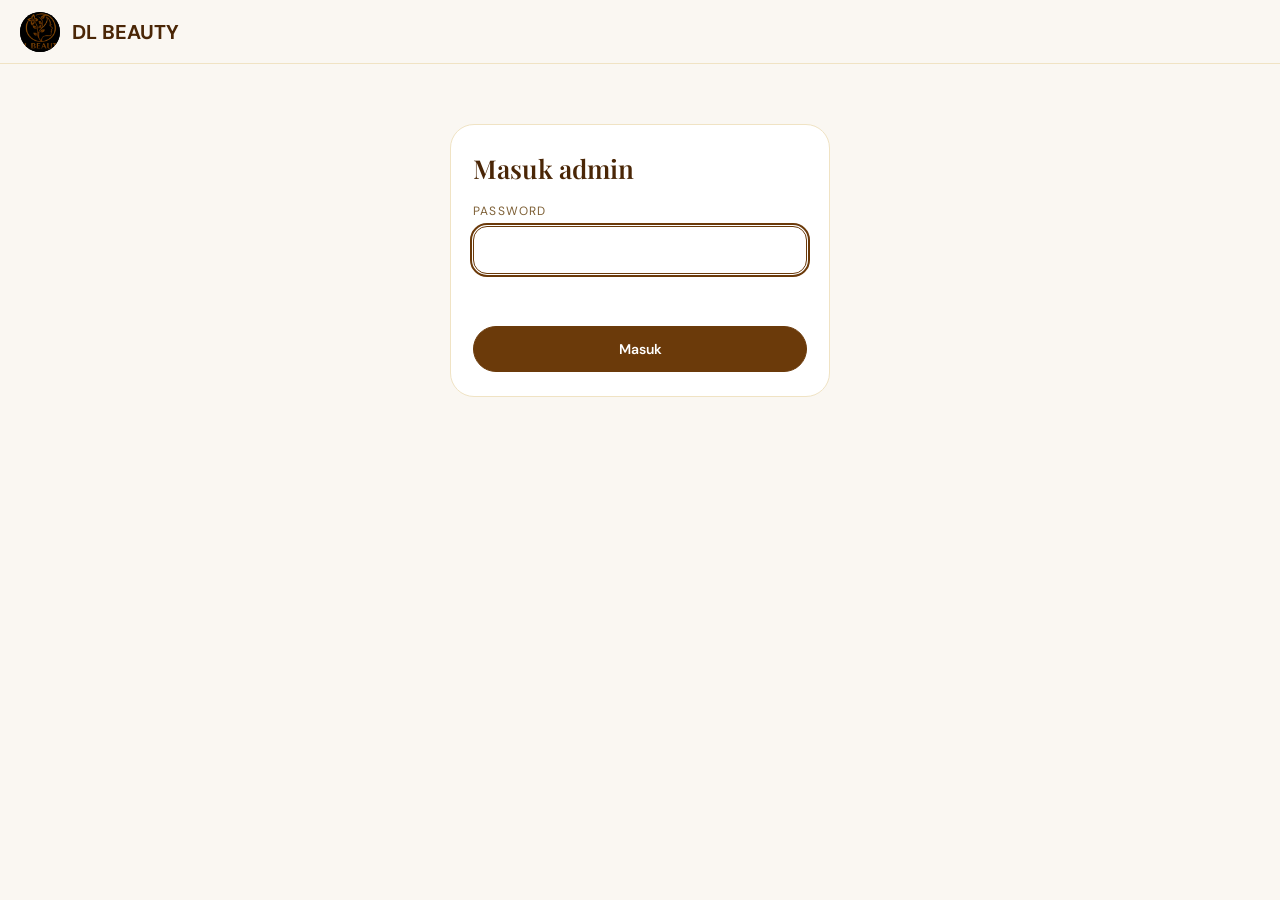
==== commit 7604bd7c: "optimalisasi" ====
--- a/admin.html
+++ b/admin.html
@@ -6,6 +6,8 @@
   <meta name="theme-color" content="#fffaf0">
   <meta name="robots" content="noindex, nofollow">
   <title>Admin | DL BEAUTY</title>
+  <link rel="icon" href="/assets/logo.jpeg" type="image/jpeg">
+  <link rel="apple-touch-icon" href="/assets/logo.jpeg">
   <link rel="preconnect" href="https://fonts.googleapis.com">
   <link rel="preconnect" href="https://fonts.gstatic.com" crossorigin>
   <link href="https://fonts.googleapis.com/css2?family=DM+Sans:wght@400;500;600&family=Playfair+Display:wght@500;600&display=swap" rel="stylesheet">
--- a/css/style.css
+++ b/css/style.css
@@ -1,5 +1,5 @@
 :root {
-  --bg: #fffaf0;
+  --bg: #faf7f2;
   --surface: #ffffff;
   --ink: #3b2208;
   --muted: #7d5f35;
@@ -8,7 +8,7 @@
   --brown-deep: #4a2606;
   --line: #f0e3c4;
   --tint: #fdf1d3;
-  --radius: 18px;
+  --radius: 12px;
   --ease: cubic-bezier(.22, 1, .36, 1);
   --dur-1: .15s;
   --dur-2: .3s;
@@ -33,12 +33,12 @@
 .topbar {
   position: sticky; top: 0; z-index: 30; height: var(--header-h);
   display: flex; align-items: center; justify-content: space-between; gap: 12px;
-  padding: 0 20px; background: rgba(255, 250, 240, .92); backdrop-filter: blur(8px);
+  padding: 0 20px; background: rgba(250, 247, 242, .92); backdrop-filter: blur(8px);
   border-bottom: 1px solid var(--line);
 }
 .brand { display: flex; align-items: center; gap: 12px; text-decoration: none; min-width: 0; }
 .brand-logo { width: 40px; height: 40px; border-radius: 50%; object-fit: cover; object-position: 50% 35%; background: #000; flex: none; }
-.brand-name { font-family: var(--serif); font-weight: 600; font-size: 21px; color: var(--brown-deep); white-space: nowrap; overflow: hidden; text-overflow: ellipsis; }
+.brand-name { font-family: var(--sans); font-weight: 700; font-size: 20px; color: var(--brown-deep); white-space: nowrap; overflow: hidden; text-overflow: ellipsis; }
 
 .btn {
   display: inline-flex; align-items: center; justify-content: center; min-height: 40px; padding: 0 18px;
@@ -56,40 +56,41 @@
 
 /* Tabs */
 .tabs { position: sticky; top: var(--header-h); z-index: 20; background: var(--bg); border-bottom: 1px solid var(--line); }
-.tabs-inner { display: flex; gap: 6px; height: var(--tabs-h); overflow-x: auto; scrollbar-width: none; }
+.tabs-inner { display: flex; align-items: center; gap: 8px; height: var(--tabs-h); overflow-x: auto; scrollbar-width: none; }
 .tabs-inner::-webkit-scrollbar { display: none; }
 .tab {
-  flex: none; display: inline-flex; align-items: center; padding: 0 12px; border: 0; background: none;
-  font: 500 13px/1 var(--sans); letter-spacing: .12em; text-transform: uppercase; color: var(--muted);
-  text-decoration: none; border-bottom: 2px solid transparent; cursor: pointer;
-}
-.tab:hover { color: var(--brown); }
-.tab.is-active { color: var(--brown); border-bottom-color: var(--gold); font-weight: 600; }
+  flex: none; display: inline-flex; align-items: center; height: 34px; padding: 0 14px;
+  border: 1px solid var(--line); border-radius: 999px; background: var(--surface);
+  font: 500 13px/1 var(--sans); color: var(--muted); text-decoration: none; cursor: pointer;
+}
+.tab:hover { color: var(--brown); border-color: var(--gold); }
+.tab.is-active { background: var(--brown); border-color: var(--brown); color: #fff; }
 
 /* Section */
 .section { padding-top: 28px; scroll-margin-top: calc(var(--header-h) + var(--tabs-h)); }
-.section-title { margin: 0 0 14px; font-family: var(--serif); font-weight: 500; font-size: 24px; color: var(--brown-deep); }
+.section-title { margin: 0 0 12px; font-family: var(--sans); font-weight: 700; font-size: 18px; line-height: 1.3; color: var(--brown-deep); }
 
 /* Grid + card */
-.grid { display: grid; grid-template-columns: repeat(2, 1fr); gap: 14px; }
-@media (min-width: 720px) { .grid { grid-template-columns: repeat(3, 1fr); gap: 16px; } }
-@media (min-width: 1000px) { .grid { grid-template-columns: repeat(4, 1fr); } }
-
-.card { display: flex; flex-direction: column; min-width: 0; }
+.grid { display: grid; grid-template-columns: repeat(2, 1fr); gap: 10px; }
+@media (min-width: 720px) { .grid { grid-template-columns: repeat(3, 1fr); gap: 12px; } }
+@media (min-width: 1000px) { .grid { grid-template-columns: repeat(5, 1fr); } }
+
+.card { display: flex; flex-direction: column; min-width: 0; padding: 8px; background: var(--surface); border: 1px solid var(--line); border-radius: var(--radius); }
 .card-media {
-  position: relative; aspect-ratio: 3 / 4; border-radius: var(--radius); overflow: hidden;
+  position: relative; aspect-ratio: 1 / 1; border-radius: calc(var(--radius) - 4px); overflow: hidden;
   background: linear-gradient(160deg, #fff4d6, #f3d890);
 }
 .card-media img { width: 100%; height: 100%; object-fit: cover; }
 .card-ph { position: absolute; inset: 0; display: grid; place-items: center; font-family: var(--serif); font-size: 34px; color: rgba(107, 58, 10, .45); }
 .card.is-sold .card-media img { filter: grayscale(.85); opacity: .7; }
 .badge-sold {
-  position: absolute; top: 50%; left: 50%; transform: translate(-50%, -50%); padding: 6px 14px; border-radius: 999px;
-  background: rgba(255, 255, 255, .92); color: var(--brown-deep); font: 600 11px/1 var(--sans); letter-spacing: .14em;
-}
-.card-name { margin: 10px 0 2px; font-size: 14px; font-weight: 500; overflow-wrap: anywhere; }
-.card-price { margin: 0 0 10px; font-weight: 600; color: var(--brown); }
+  position: absolute; top: 6px; left: 6px; padding: 4px 8px; border-radius: 999px;
+  background: rgba(255, 255, 255, .92); color: var(--brown-deep); font: 700 10px/1 var(--sans); letter-spacing: .08em;
+}
+.card-name { margin: 8px 0 4px; min-height: 36px; font-size: 13px; line-height: 18px; font-weight: 500; overflow-wrap: anywhere; }
+.card-price { margin: 0 0 8px; font-size: 16px; line-height: 22px; font-weight: 700; color: var(--brown); }
 .card .btn { width: 100%; margin-top: auto; }
+.card .btn-add { min-height: 34px; padding: 0 10px; font-size: 13px; }
 
 @keyframes shimmer { to { background-position: -200% 0; } }
 
@@ -124,7 +125,6 @@
 
 @media (max-width: 560px) {
   .brand-name { font-size: 18px; }
-  .section-title { font-size: 21px; }
   .btn { padding: 0 14px; }
 }
 @media (prefers-reduced-motion: reduce) {
@@ -304,7 +304,7 @@
 .stepper span.is-pop { animation: pop .3s var(--ease); }
 .seg-btn { transition: background-color var(--dur-1) var(--ease), border-color var(--dur-1) var(--ease), color var(--dur-1) var(--ease), transform var(--dur-1) var(--ease); }
 .seg-btn:active { transform: scale(.96); }
-.tab { transition: color var(--dur-2) var(--ease), border-color var(--dur-2) var(--ease); }
+.tab { transition: color var(--dur-2) var(--ease), border-color var(--dur-2) var(--ease), background-color var(--dur-2) var(--ease); }
 .opt { transition: border-color var(--dur-1) var(--ease), background-color var(--dur-1) var(--ease); }
 .input { transition: border-color var(--dur-1) var(--ease); }
 .star-opt label { transition: color var(--dur-1) var(--ease), transform var(--dur-1) var(--ease); }
@@ -319,16 +319,15 @@
 .toast.has-action.is-show { pointer-events: auto; }
 .toast-action { flex: none; min-height: 40px; padding: 0 8px; border: 0; background: none; color: #f3d890; font: 600 14px/1 var(--sans); text-decoration: underline; text-underline-offset: 3px; cursor: pointer; }
 
-/* UX-3: progress bar */
-.top-progress { position: fixed; inset: 0 0 auto 0; z-index: 60; width: auto; height: 3px; margin: 0; padding: 0; border: 0; overflow: hidden; background: transparent; pointer-events: none; opacity: 0; transition: opacity var(--dur-2) var(--ease); }
-.top-progress.is-active { opacity: 1; }
-.top-progress-bar { height: 100%; background: linear-gradient(90deg, var(--gold), var(--brown)); transform-origin: 0 50%; transform: scaleX(0); transition: transform .25s ease-out; }
-.top-progress.is-error .top-progress-bar { background: #a02323; }
-
-.stepbar { margin-top: 14px; }
-.stepbar-track { height: 6px; border-radius: 999px; background: var(--line); overflow: hidden; }
-.stepbar-fill { width: 0; height: 100%; border-radius: inherit; background: var(--gold); transition: width var(--dur-2) var(--ease); }
-.stepbar-text { margin: 6px 0 0; color: var(--muted); font-size: 13px; }
+/* UX-3: progress bar di bawah tombol (create/update). Nilai --p (0..1) diatur setBar() di ui.js. */
+.btn.is-progress { position: relative; }
+.btn.is-progress:disabled { opacity: .85; cursor: progress; }
+.btn.is-progress::before, .btn.is-progress::after {
+  content: ""; position: absolute; left: 4px; right: 4px; top: calc(100% + 5px); height: 4px;
+  border-radius: 999px; pointer-events: none;
+}
+.btn.is-progress::before { background: var(--line); }
+.btn.is-progress::after { background: linear-gradient(90deg, var(--gold), var(--brown)); transform-origin: 0 50%; transform: scaleX(var(--p, 0)); transition: transform .25s ease-out; }
 
 /* Reduced motion global: semua animasi dan transisi diperpendek untuk pengguna yang memintanya. */
 @media (prefers-reduced-motion: reduce) {
@@ -372,10 +371,10 @@
 @media (max-width: 420px) { .sk-statval { height: 17px; } }
 
 /* Publik: kartu, pill tab, ulasan */
-.card .sk-btn { width: 100%; margin-top: auto; }
-.sk-name { height: 14px; margin: 13.5px 0 5.5px; }             /* .card-name: 10 + 21 + 2 */
-.sk-price { height: 15px; margin: 3.75px 0 13.75px; }          /* .card-price: 22,5 + 10 */
-.sk-tabpill { flex: none; align-self: center; height: 28px; border-radius: 999px; }
+.card .sk-btn { width: 100%; height: 34px; margin-top: auto; }
+.sk-name { height: 14px; margin: 19px 0 15px; }                      /* .card-name: 8 + 36 + 4 = 48 */
+.sk-price { height: 15px; margin: 3.5px 0 11.5px; }                  /* .card-price: 22 + 8 = 30 */
+.sk-tabpill { flex: none; align-self: center; height: 34px; border-radius: 999px; }
 .sk-tabpill:nth-child(1) { width: 84px; }
 .sk-tabpill:nth-child(2) { width: 72px; }
 .sk-tabpill:nth-child(3) { width: 100px; }
@@ -395,3 +394,136 @@
 
 .sk-w30 { width: 30%; } .sk-w40 { width: 40%; } .sk-w50 { width: 50%; }
 .sk-w60 { width: 60%; } .sk-w80 { width: 80%; } .sk-w100 { width: 100%; }
+
+/* UX-5: detail produk dan pencarian */
+.card-open { display: block; width: 100%; padding: 0; border: 0; font: inherit; cursor: pointer; }
+.card-name-btn { display: -webkit-box; -webkit-box-orient: vertical; -webkit-line-clamp: 2; line-clamp: 2; overflow: hidden; width: 100%; padding: 0; border: 0; background: none; font: inherit; color: inherit; text-align: left; overflow-wrap: anywhere; cursor: pointer; }
+@media (hover: hover) { .card-name-btn:hover { text-decoration: underline; text-underline-offset: 3px; } }
+.card-open:focus-visible { outline-offset: 3px; }
+
+.detail-media { position: relative; display: grid; place-items: center; min-height: 160px; margin-bottom: 14px; border-radius: var(--radius); overflow: hidden; background: linear-gradient(160deg, #fff4d6, #f3d890); }
+.detail-media img { width: 100%; max-height: 46dvh; object-fit: contain; }
+.detail-media .detail-bg { position: absolute; inset: 0; height: 100%; max-height: none; object-fit: cover; filter: blur(22px) saturate(1.1); transform: scale(1.2); opacity: .85; pointer-events: none; }
+.detail-media .detail-img { position: relative; }
+.detail-media .card-ph { position: static; font-size: 48px; }
+.detail-price { margin: 4px 0 14px; font-family: var(--serif); font-weight: 600; font-size: 34px; line-height: 1.1; color: var(--brown); }
+.detail-desc { margin: 12px 0 0; white-space: pre-line; overflow-wrap: anywhere; }
+.sheet .ocard-tags { margin: 10px 0 0; }
+.detail-bar {
+  position: sticky; bottom: -24px; z-index: 1;
+  display: grid; grid-template-columns: 1fr 1fr; gap: 10px;
+  margin: 18px -20px -24px; padding: 12px 20px calc(16px + env(safe-area-inset-bottom, 0px));
+  background: var(--surface); border-top: 1px solid var(--line);
+}
+.detail-bar .btn { margin: 0; min-height: 46px; padding: 0 10px; }
+@media (max-width: 360px) { .detail-bar { grid-template-columns: 1fr; } }
+
+.search-box { position: relative; }
+.search-input { height: 40px; padding: 0 44px 0 40px; border-radius: 999px; background: #fff url("data:image/svg+xml,%3Csvg xmlns='http://www.w3.org/2000/svg' width='18' height='18' viewBox='0 0 24 24' fill='none' stroke='%237d5f35' stroke-width='2' stroke-linecap='round'%3E%3Ccircle cx='11' cy='11' r='7'/%3E%3Cpath d='M20 20l-3.5-3.5'/%3E%3C/svg%3E") no-repeat 14px center / 18px; }
+.search-input::-webkit-search-cancel-button { display: none; }
+.search-clear { position: absolute; top: 4px; right: 4px; width: 32px; height: 32px; font-size: 20px; }
+.search-info { margin: 8px 0 0; }
+.search-info:empty { margin: 0; }
+
+/* UX-6: animasi halus. Hanya transform + opacity, tiap animasi maksimal 0,5 detik. */
+@keyframes rise { from { opacity: 0; transform: translateY(18px); } to { opacity: 1; transform: none; } }
+@keyframes fade-in { from { opacity: 0; } }
+@keyframes fade-out { to { opacity: 0; } }
+@keyframes pop-in { from { opacity: 0; transform: scale(.96); } }
+@keyframes pop-out { to { opacity: 0; transform: scale(.96); } }
+@keyframes sheet-in { from { transform: translateY(100%); } }
+@keyframes sheet-out { to { transform: translateY(100%); } }
+@keyframes slide-in { from { opacity: 0; transform: translateX(-16px); } }
+@keyframes flash { from { opacity: .3; } to { opacity: 0; } }
+@keyframes fill-line { from { transform: scaleX(0); } }
+
+/* Produk: naik dari bawah dengan stagger. Section di bawah layar menunggu .is-in (IntersectionObserver). */
+.card.is-enter { opacity: 0; animation: rise var(--dur-3) var(--ease) forwards; animation-delay: calc(var(--i, 0) * 50ms); }
+.section.reveal .card.is-enter { animation-play-state: paused; }
+.section.reveal.is-in .card.is-enter { animation-play-state: running; }
+.section.reveal-self { opacity: 0; transform: translateY(18px); transition: opacity var(--dur-3) var(--ease), transform var(--dur-3) var(--ease); }
+.section.reveal-self.is-in { opacity: 1; transform: none; }
+
+/* Dialog: scale + fade di desktop, slide-up di HP; juga saat ditutup (kelas .is-closing dari ui.js) */
+.sheet[open] { animation: pop-in var(--dur-2) var(--ease); }
+.sheet.is-closing { animation: pop-out var(--dur-1) ease-in forwards; }
+.sheet[open]::backdrop { animation: fade-in var(--dur-2) var(--ease); }
+.sheet.is-closing::backdrop { animation: fade-out var(--dur-1) ease-in forwards; }
+@media (max-width: 640px) {
+  .sheet[open] { animation-name: sheet-in; }
+  .sheet.is-closing { animation: sheet-out var(--dur-2) ease-in forwards; }
+  .sheet.is-closing::backdrop { animation-duration: var(--dur-2); }
+}
+
+/* Toast slide-up */
+.toast { transform: translateX(-50%) translateY(24px); }
+
+/* Panel tab admin */
+[role="tabpanel"]:not([hidden]) { animation: fade-in var(--dur-2) var(--ease); }
+
+/* Kartu pesanan baru di admin: slide-in + highlight memudar */
+.ocard.is-new { position: relative; animation: slide-in var(--dur-3) var(--ease); }
+.ocard.is-new::after { content: ""; position: absolute; inset: 0; border-radius: inherit; background: var(--gold); pointer-events: none; opacity: 0; animation: flash var(--dur-3) ease-out .2s both; }
+
+/* Halaman pesanan: panel berurutan, garis stepper terisi. Hanya saat tampil pertama (#view.is-enter). */
+.is-enter > .panel, .is-enter > .btn-block { opacity: 0; animation: rise var(--dur-3) var(--ease) forwards; }
+.is-enter > .panel:nth-of-type(1) { animation-delay: .1s; }
+.is-enter > .panel:nth-of-type(2) { animation-delay: .18s; }
+.is-enter > .panel:nth-of-type(3) { animation-delay: .26s; }
+.is-enter > .panel:nth-of-type(4) { animation-delay: .34s; }
+.is-enter > .btn-block { animation-delay: .4s; }
+.is-enter .step.is-done::before, .is-enter .step.is-now::before { background: var(--line); }
+.is-enter .step.is-done:not(:first-child)::after, .is-enter .step.is-now:not(:first-child)::after {
+  content: ""; position: absolute; top: 15px; right: 50%; width: 100%; height: 2px; background: var(--gold);
+  transform-origin: left center; animation: fill-line var(--dur-3) var(--ease) both; animation-delay: .2s;
+}
+.is-enter .step:nth-child(3)::after { animation-delay: .3s; }
+.is-enter .step:nth-child(4)::after { animation-delay: .4s; }
+
+@media (prefers-reduced-motion: reduce) {
+  .card.is-enter, .is-enter > .panel, .is-enter > .btn-block { opacity: 1; animation: none; }
+  .section.reveal-self { opacity: 1; transform: none; }
+  .ocard.is-new::after { display: none; }
+}
+
+/* Riwayat pesanan (dialog di beranda) */
+.riwayat-list { display: grid; }
+.riwayat-row { display: flex; align-items: center; justify-content: space-between; gap: 12px; padding: 12px 0; border-bottom: 1px solid var(--line); text-decoration: none; }
+.riwayat-info { display: grid; min-width: 0; }
+.riwayat-id { font-weight: 600; color: var(--brown-deep); }
+.riwayat-date { color: var(--muted); font-size: 13px; }
+.riwayat-total { flex: none; font-weight: 600; color: var(--brown); }
+@media (hover: hover) { .riwayat-row:hover .riwayat-id { text-decoration: underline; text-underline-offset: 3px; } }
+
+/* Cetak invoice (halaman pesanan) */
+.invoice-head { align-items: baseline; justify-content: space-between; gap: 12px; margin: 0 0 14px; padding-bottom: 10px; border-bottom: 2px solid var(--gold); }
+.invoice-shop { font-family: var(--serif); font-size: 22px; color: var(--brown-deep); }
+.print-only { display: none; }
+@media print {
+  @page { margin: 14mm; }
+  body { background: #fff; }
+  .topbar, .toast, .no-print, .page-title, .success-id { display: none !important; }
+  .print-only { display: flex; }
+  .page-narrow { max-width: none; padding: 0; }
+  .panel { break-inside: avoid; }
+  .is-enter > .panel { opacity: 1; animation: none; }
+}
+
+/* Layar bayar transfer bank */
+.kv-big { font-size: 18px; font-weight: 600; letter-spacing: .02em; color: var(--brown); }
+
+/* Ganti metode bayar */
+.ganti { margin-top: 6px; }
+.ganti-list { margin-top: 4px; }
+/* Toko: header dengan pencarian, tombol keranjang ikon */
+.shop { --header-h: 64px; }
+.topbar.has-search { display: grid; grid-template-columns: auto minmax(0, 1fr) auto; align-items: center; gap: 0 16px; }
+.topbar-search { width: 100%; max-width: 560px; min-width: 0; justify-self: center; }
+.cart-btn { position: relative; width: 40px; padding: 0; }
+.cart-btn .badge { position: absolute; top: -6px; right: -6px; min-width: 18px; height: 18px; margin: 0; padding: 0 5px; font-size: 11px; box-shadow: 0 0 0 2px var(--bg); }
+@media (max-width: 720px) {
+  .shop { --header-h: 100px; }
+  .topbar.has-search { grid-template-columns: minmax(0, 1fr) auto; grid-template-rows: 56px 44px; align-content: start; }
+  .topbar-search { grid-column: 1 / -1; grid-row: 2; max-width: none; justify-self: stretch; }
+}
+@media (max-width: 560px) { .topbar .cart-btn { width: 38px; padding: 0; } }
--- a/css/admin.css
+++ b/css/admin.css
@@ -162,3 +162,16 @@
    jadi yang ditempelkan adalah #tabsHost. */
 #tabsHost { position: sticky; top: var(--header-h); z-index: 20; }
 #tabsHost .tabs { position: static; }
+
+/* Invoice admin: dialog + cetak. Saat dialog terbuka, yang tercetak hanya dialog itu. */
+.invoice-shop { margin: 0 0 4px; font-family: var(--serif); font-weight: 600; font-size: 20px; color: var(--brown-deep); }
+.invoice-items { margin-top: 12px; }
+@media print {
+  body:has(.invoice-dialog[open]) > *:not(.invoice-dialog) { display: none !important; }
+  .invoice-dialog[open] { position: absolute; top: 0; left: 0; width: 100%; max-width: none; max-height: none; margin: 0; border-radius: 0; box-shadow: none; overflow: visible; animation: none; }
+  .invoice-dialog::backdrop { display: none; }
+  .invoice-dialog .sheet-inner { max-height: none; overflow: visible; padding: 0; }
+}
+
+/* Kolom rekening bank (form tampilan toko) */
+#tf-rek { font-family: ui-monospace, Menlo, Consolas, monospace; font-size: 13px; }
